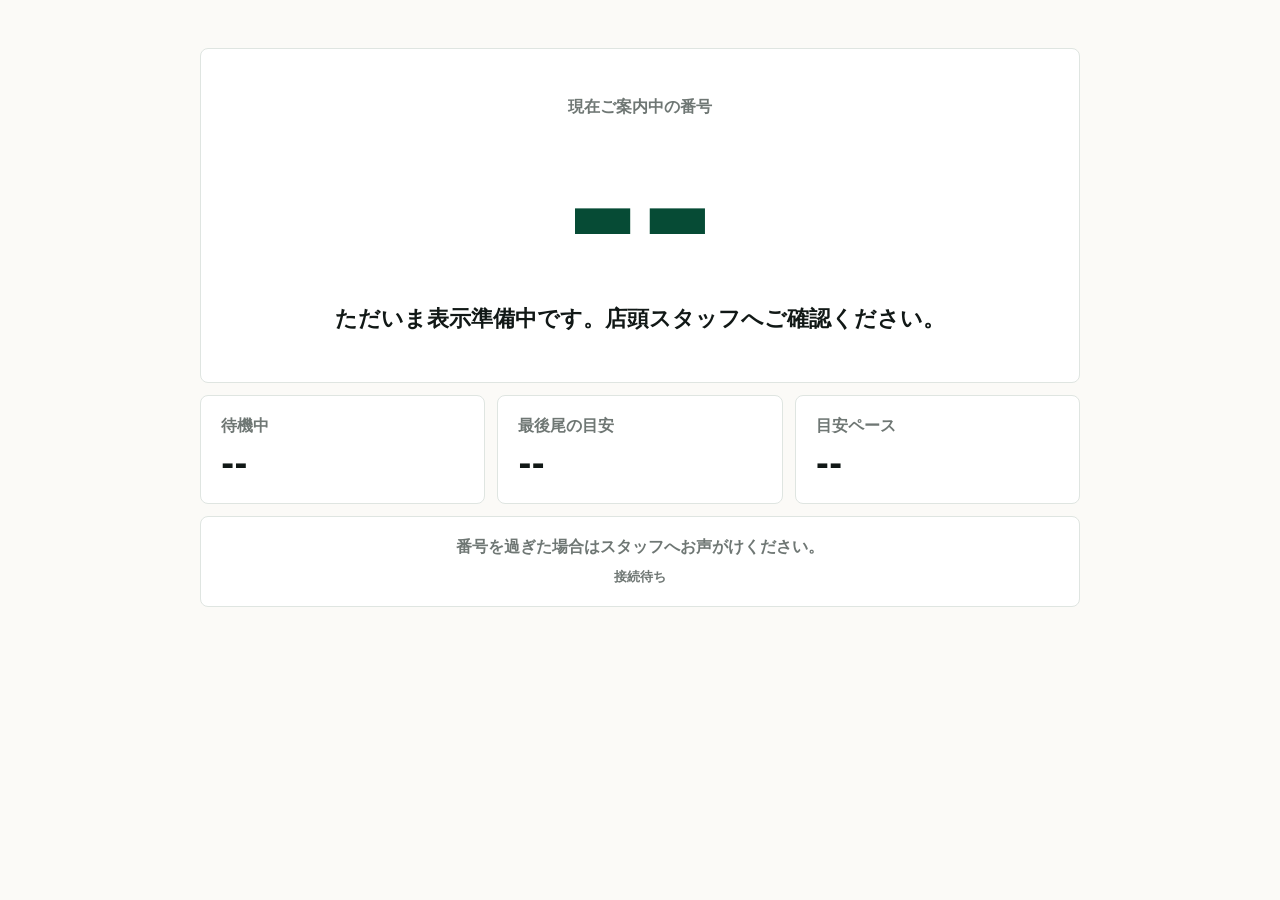
==== public.html @ 6aec29f8 "Bust browser cache for auth update" ====
<!doctype html>
<html lang="ja">
  <head>
    <meta charset="UTF-8" />
    <meta name="viewport" content="width=device-width, initial-scale=1.0" />
    <title>整理券 進行状況</title>
    <link rel="stylesheet" href="./public.css" />
  </head>
  <body>
    <main class="public-page">
      <section class="hero">
        <span>現在ご案内中の番号</span>
        <strong id="currentNumber">--</strong>
        <p id="message">番号が近づいたら受付へお越しください。</p>
      </section>

      <section class="status-grid">
        <article>
          <span>待機中</span>
          <strong id="waitingCount">--</strong>
        </article>
        <article>
          <span>最後尾の目安</span>
          <strong id="tailWait">--</strong>
        </article>
        <article>
          <span>目安ペース</span>
          <strong id="averagePace">--</strong>
        </article>
      </section>

      <section class="notice">
        <p>番号を過ぎた場合はスタッフへお声がけください。</p>
        <small id="updatedAt">更新待ち</small>
      </section>
    </main>

    <script src="./public.js?v=20260602-public-refresh"></script>
  </body>
</html>
---- public.css ----
:root {
  color-scheme: light;
  --green: #064b35;
  --muted: #6f7774;
  --line: #dfe5e1;
  --bg: #fbfaf7;
  --panel: #ffffff;
}

* {
  box-sizing: border-box;
}

body {
  margin: 0;
  min-height: 100vh;
  background: var(--bg);
  color: #111816;
  font-family:
    system-ui,
    -apple-system,
    BlinkMacSystemFont,
    "Segoe UI",
    sans-serif;
}

.public-page {
  margin: 0 auto;
  max-width: 920px;
  padding: 48px 20px;
}

.hero {
  align-items: center;
  background: var(--panel);
  border: 1px solid var(--line);
  border-radius: 8px;
  display: flex;
  flex-direction: column;
  gap: 12px;
  padding: 48px 20px;
  text-align: center;
}

.hero span,
.status-grid span,
.notice {
  color: var(--muted);
  font-weight: 800;
}

.hero strong {
  color: var(--green);
  font-size: clamp(96px, 22vw, 180px);
  line-height: 0.9;
}

.hero p {
  font-size: 22px;
  font-weight: 800;
  margin: 0;
}

.status-grid {
  display: grid;
  gap: 12px;
  grid-template-columns: repeat(3, 1fr);
  margin-top: 12px;
}

.status-grid article,
.notice {
  background: var(--panel);
  border: 1px solid var(--line);
  border-radius: 8px;
  padding: 20px;
}

.status-grid strong {
  display: block;
  font-size: 32px;
  margin-top: 8px;
}

.notice {
  margin-top: 12px;
  text-align: center;
}

.notice p {
  margin: 0 0 8px;
}

@media (max-width: 640px) {
  .status-grid {
    grid-template-columns: 1fr;
  }
}
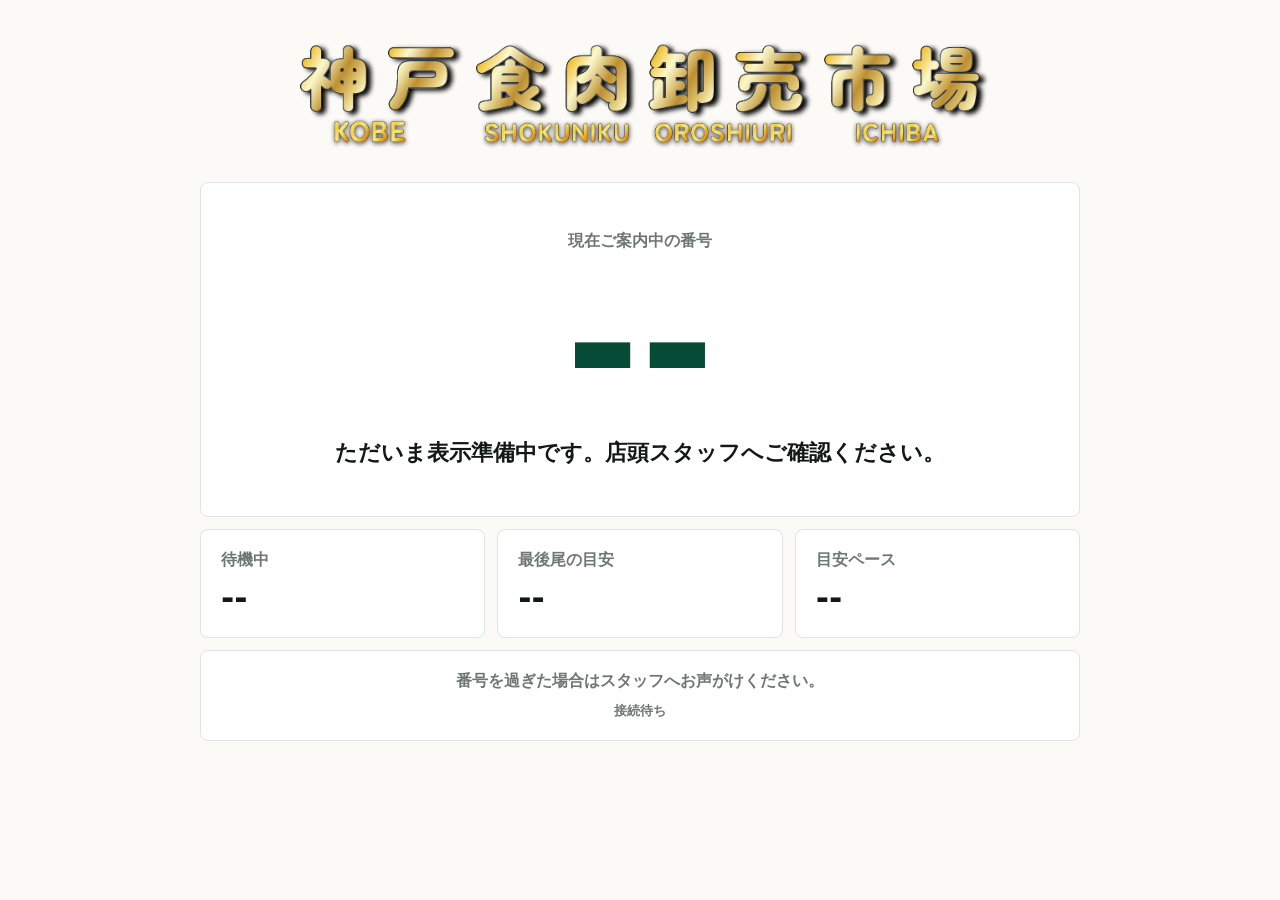
==== commit d48502a1: "Add logo to public status page" ====
--- a/public.html
+++ b/public.html
@@ -8,6 +8,10 @@
   </head>
   <body>
     <main class="public-page">
+      <header class="public-header">
+        <img src="./assets/kobe-shokuniku-logo.png" alt="神戸食肉卸売市場" />
+      </header>
+
       <section class="hero">
         <span>現在ご案内中の番号</span>
         <strong id="currentNumber">--</strong>
@@ -35,6 +39,6 @@
       </section>
     </main>
 
-    <script src="./public.js?v=20260602-public-refresh"></script>
+    <script src="./public.js?v=20260602-public-logo"></script>
   </body>
 </html>
--- a/public.css
+++ b/public.css
@@ -27,7 +27,20 @@
 .public-page {
   margin: 0 auto;
   max-width: 920px;
-  padding: 48px 20px;
+  padding: 32px 20px 48px;
+}
+
+.public-header {
+  align-items: center;
+  display: flex;
+  justify-content: center;
+  margin-bottom: 24px;
+}
+
+.public-header img {
+  display: block;
+  height: auto;
+  max-width: min(720px, 100%);
 }
 
 .hero {
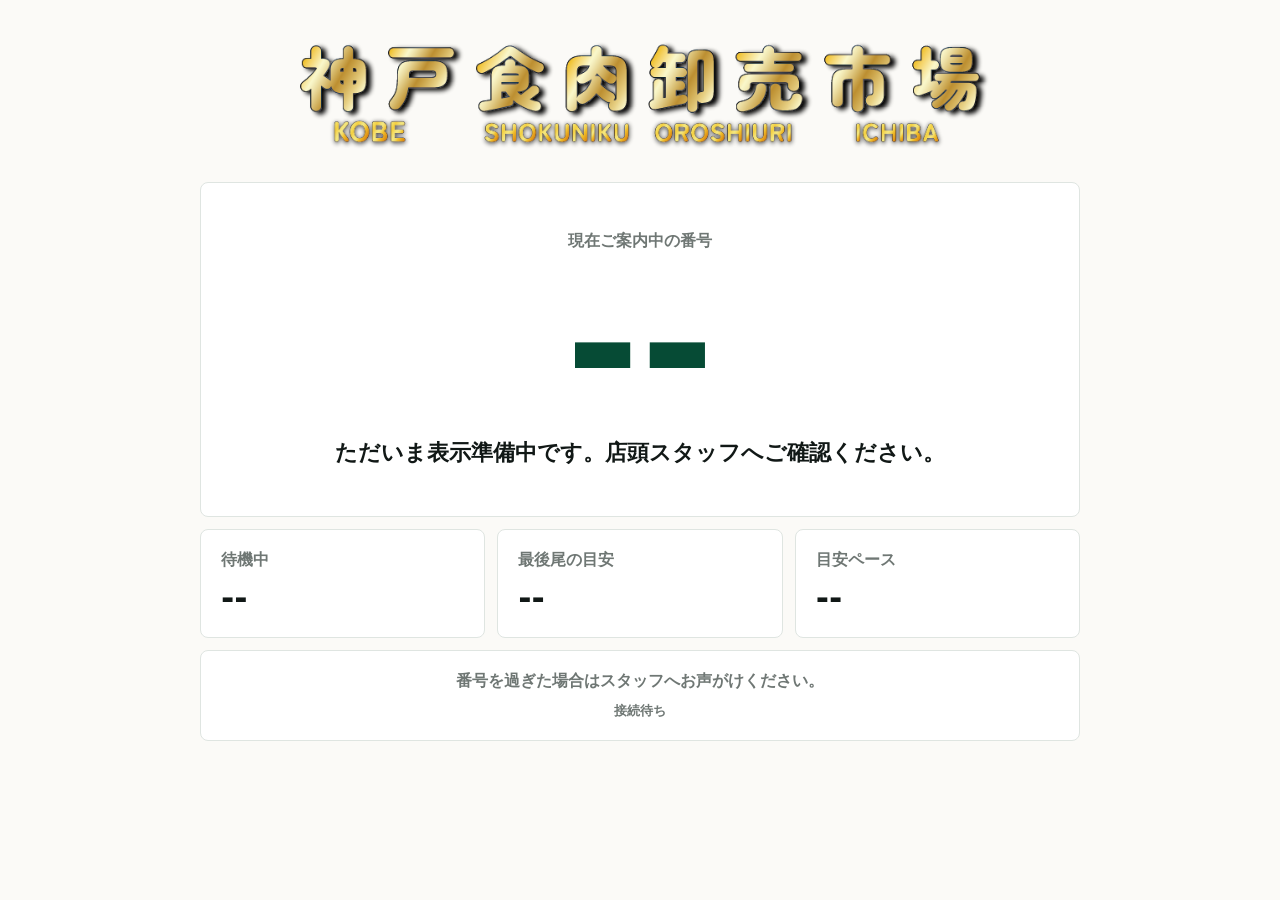
==== commit a24c8cc8: "Speed up public status endpoint" ====
--- a/public.html
+++ b/public.html
@@ -39,6 +39,6 @@
       </section>
     </main>
 
-    <script src="./public.js?v=20260602-public-logo"></script>
+    <script src="./public.js?v=20260605-public-fast"></script>
   </body>
 </html>
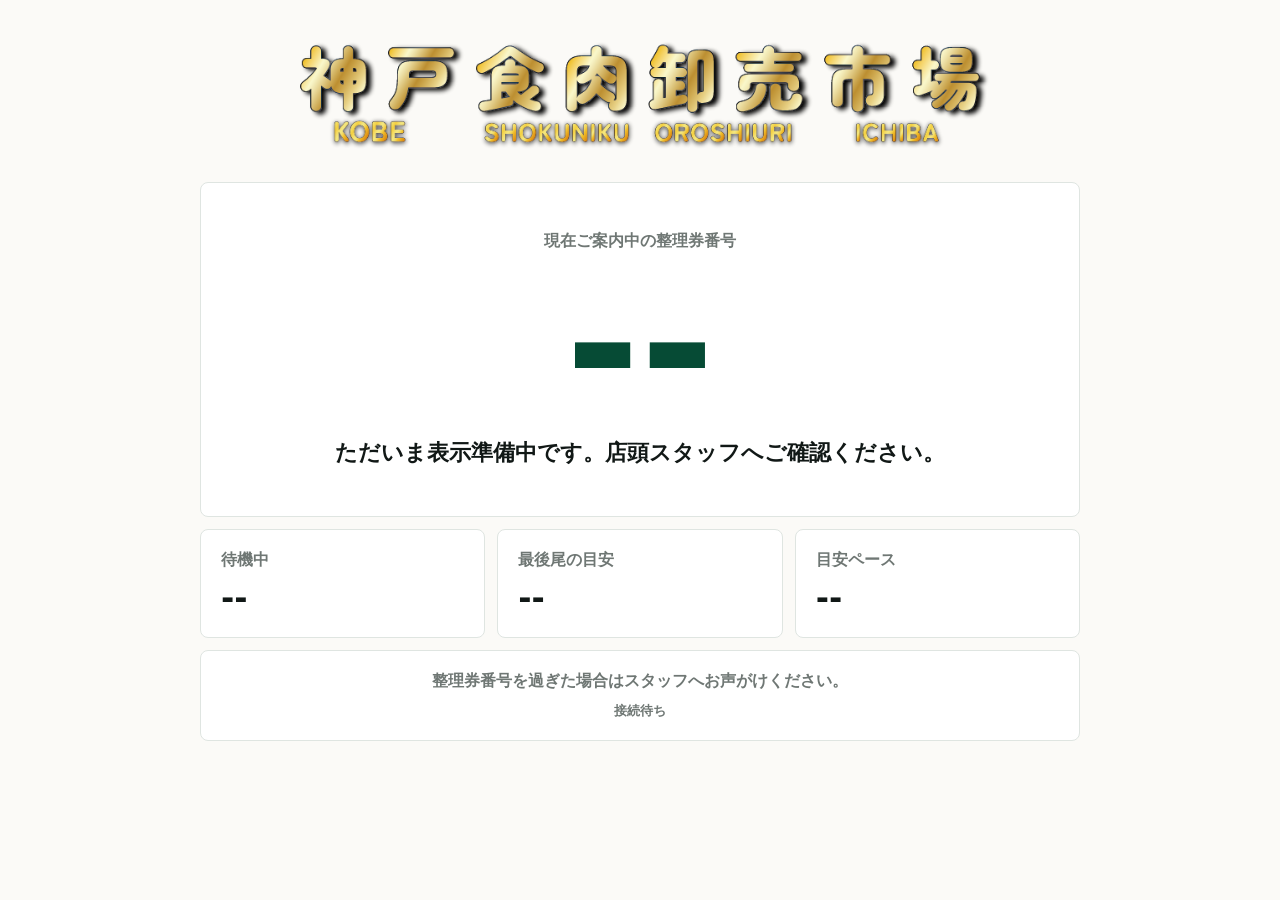
==== commit 80c7c0d8: "Show card numbers as ticket numbers" ====
--- a/public.html
+++ b/public.html
@@ -13,9 +13,9 @@
       </header>
 
       <section class="hero">
-        <span>現在ご案内中の番号</span>
+        <span>現在ご案内中の整理券番号</span>
         <strong id="currentNumber">--</strong>
-        <p id="message">番号が近づいたら受付へお越しください。</p>
+        <p id="message">整理券番号が近づいたら受付へお越しください。</p>
       </section>
 
       <section class="status-grid">
@@ -34,11 +34,11 @@
       </section>
 
       <section class="notice">
-        <p>番号を過ぎた場合はスタッフへお声がけください。</p>
+        <p>整理券番号を過ぎた場合はスタッフへお声がけください。</p>
         <small id="updatedAt">更新待ち</small>
       </section>
     </main>
 
-    <script src="./public.js?v=20260605-public-fast"></script>
+    <script src="./public.js?v=20260605-card-number-only"></script>
   </body>
 </html>
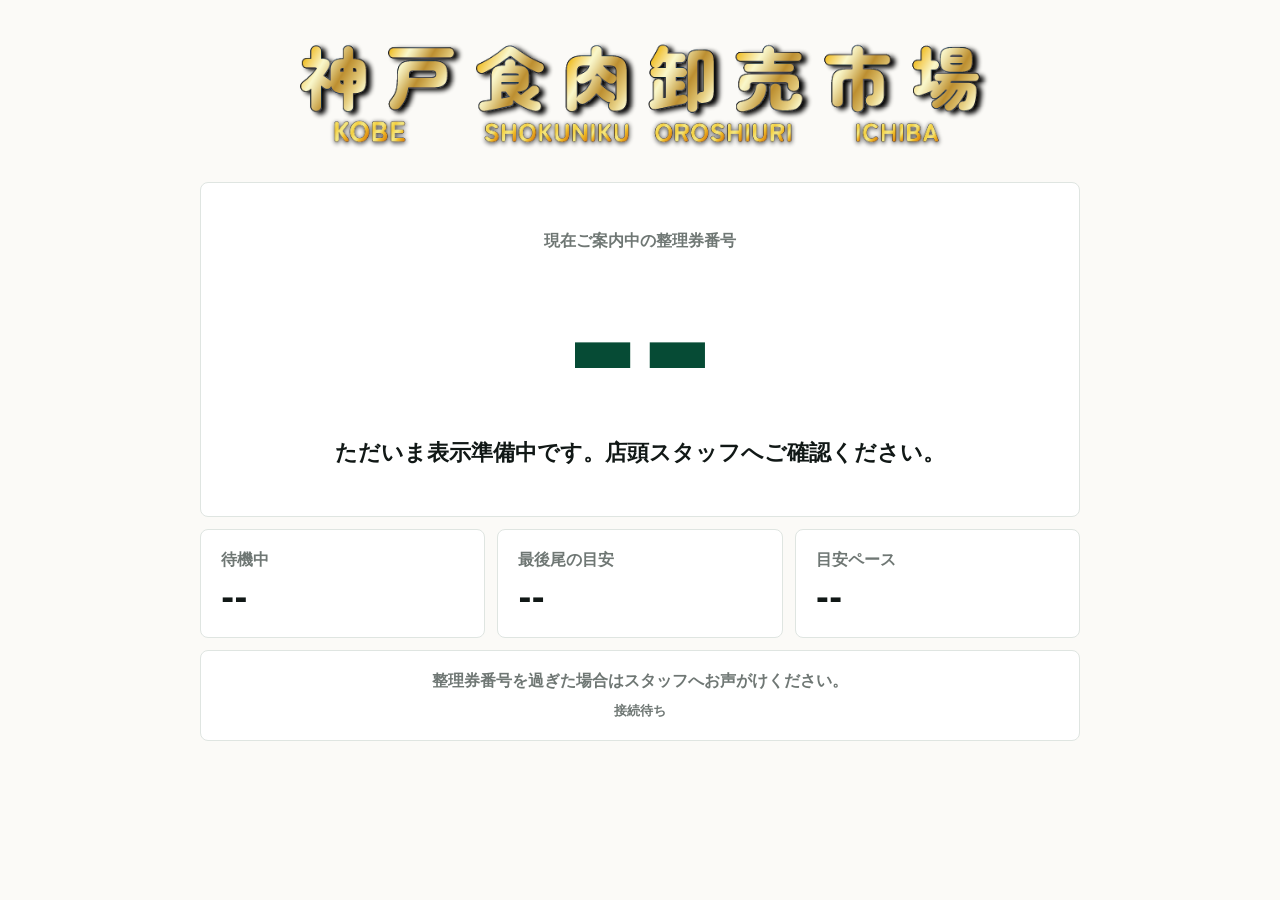
==== commit c445d5c4: "Limit public status polling" ====
--- a/public.html
+++ b/public.html
@@ -39,6 +39,6 @@
       </section>
     </main>
 
-    <script src="./public.js?v=20260605-card-number-only"></script>
+    <script src="./public.js?v=20260613-limited-polling"></script>
   </body>
 </html>
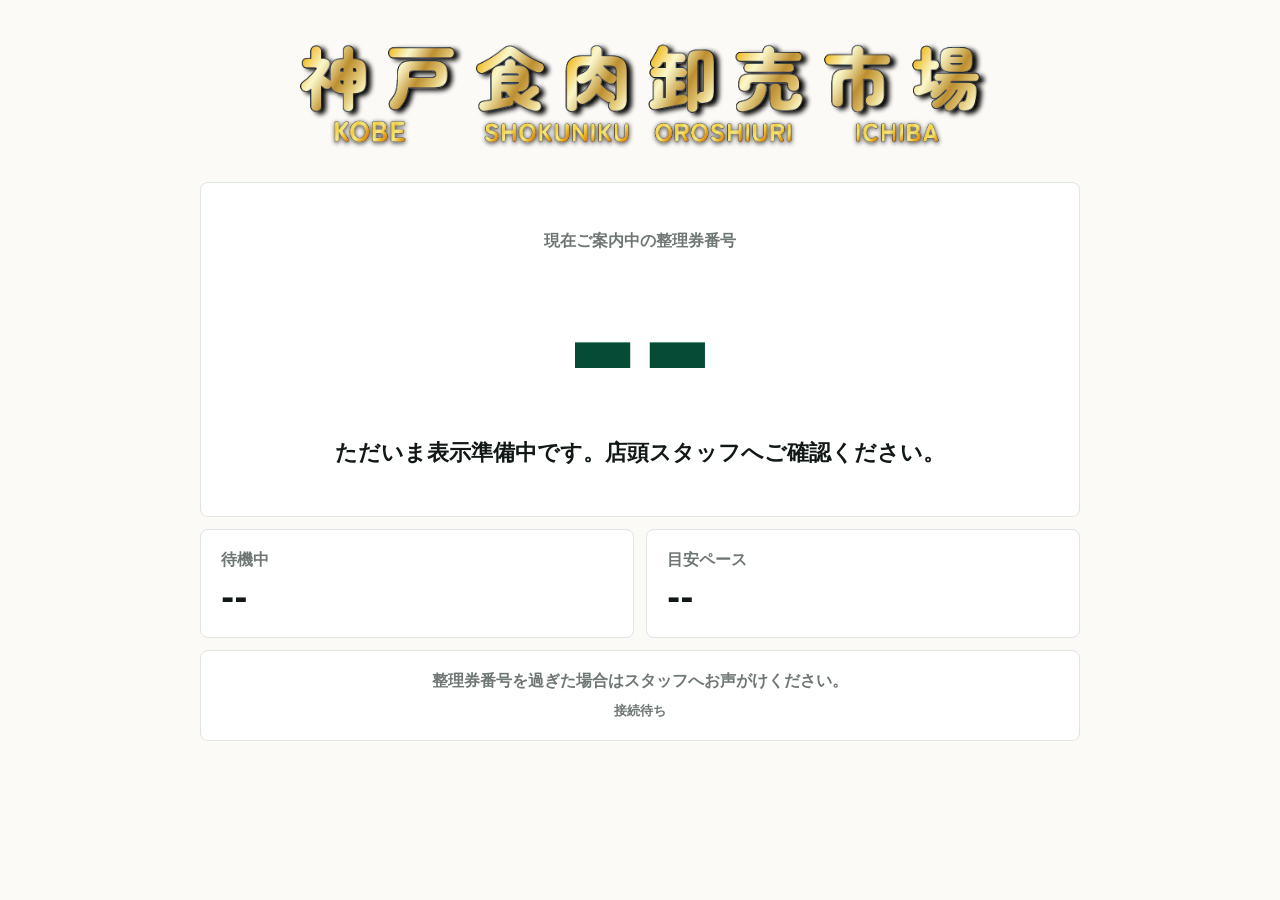
==== commit 5eecef92: "Stabilize guidance times and queue progress" ====
--- a/public.html
+++ b/public.html
@@ -24,10 +24,6 @@
           <strong id="waitingCount">--</strong>
         </article>
         <article>
-          <span>最後尾の目安</span>
-          <strong id="tailWait">--</strong>
-        </article>
-        <article>
           <span>目安ペース</span>
           <strong id="averagePace">--</strong>
         </article>
@@ -39,6 +35,6 @@
       </section>
     </main>
 
-    <script src="./public.js?v=20260613-limited-polling"></script>
+    <script src="./public.js?v=20260720-stable-progress"></script>
   </body>
 </html>
--- a/public.css
+++ b/public.css
@@ -77,7 +77,7 @@
 .status-grid {
   display: grid;
   gap: 12px;
-  grid-template-columns: repeat(3, 1fr);
+  grid-template-columns: repeat(2, 1fr);
   margin-top: 12px;
 }
 
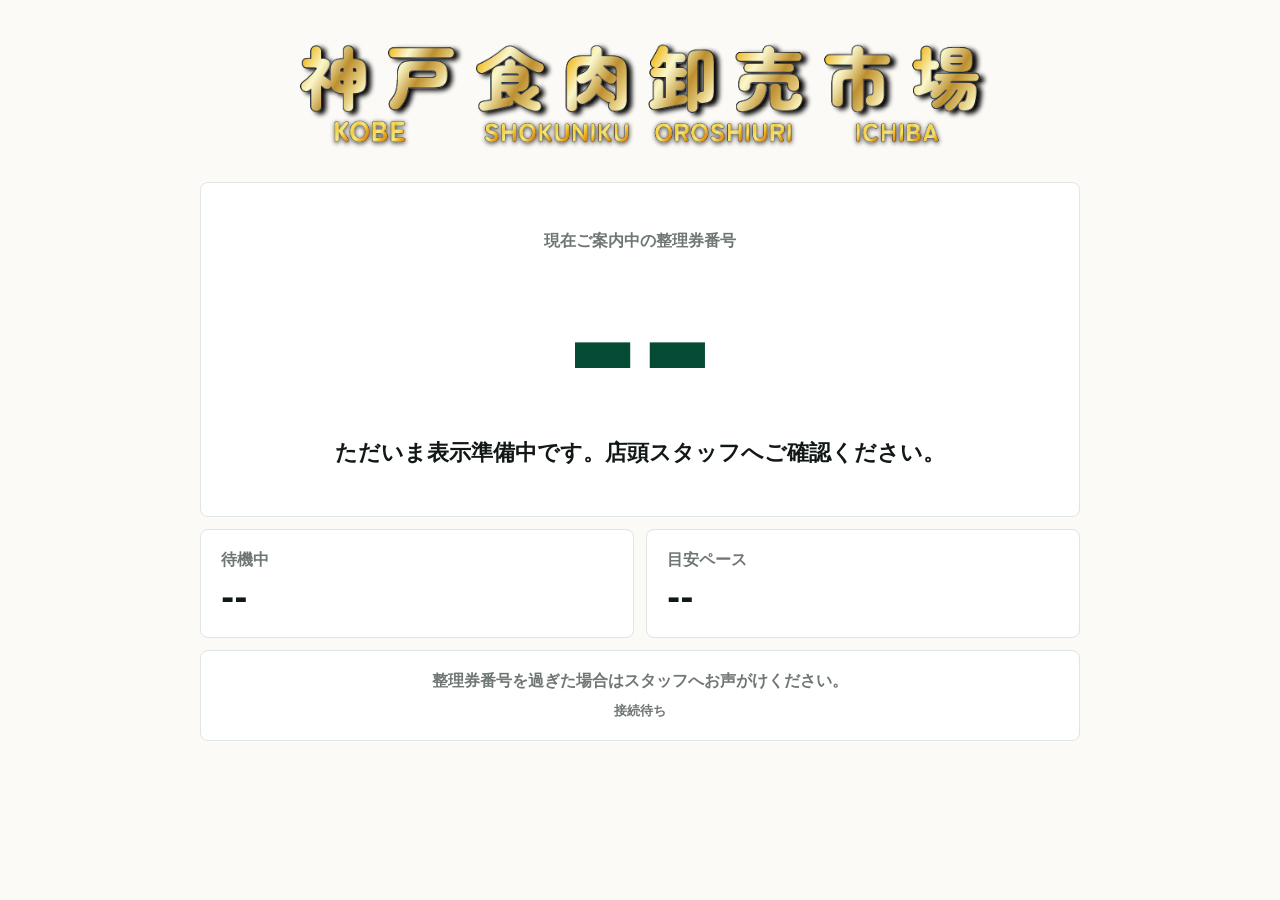
==== commit dabbbaa3: "Add personalized public countdown" ====
--- a/public.html
+++ b/public.html
@@ -4,13 +4,33 @@
     <meta charset="UTF-8" />
     <meta name="viewport" content="width=device-width, initial-scale=1.0" />
     <title>整理券 進行状況</title>
-    <link rel="stylesheet" href="./public.css" />
+    <link rel="stylesheet" href="./public.css?v=20260720-personal-countdown" />
   </head>
   <body>
     <main class="public-page">
       <header class="public-header">
         <img src="./assets/kobe-shokuniku-logo.png" alt="神戸食肉卸売市場" />
       </header>
+
+      <section class="personal-status" id="personalStatus" hidden>
+        <div class="personal-heading">
+          <span>お持ちの整理券</span>
+          <strong><b id="personalCardNumber">--</b>番</strong>
+        </div>
+        <div class="personal-times">
+          <div>
+            <span>お伝えしたお戻り時刻</span>
+            <strong id="promisedReturnTime">--</strong>
+            <small>この時刻は発券時から変わりません</small>
+          </div>
+          <div class="live-estimate">
+            <span>現在の進行状況</span>
+            <strong id="remainingEstimate">確認中</strong>
+            <small>5分単位の目安です</small>
+          </div>
+        </div>
+        <p id="personalMessage">現在の状況を確認しています。</p>
+      </section>
 
       <section class="hero">
         <span>現在ご案内中の整理券番号</span>
@@ -35,6 +55,7 @@
       </section>
     </main>
 
-    <script src="./public.js?v=20260720-stable-progress"></script>
+    <script src="./public-status-logic.js?v=20260720-personal-countdown"></script>
+    <script src="./public.js?v=20260720-personal-countdown"></script>
   </body>
 </html>
--- a/public.css
+++ b/public.css
@@ -43,6 +43,80 @@
   max-width: min(720px, 100%);
 }
 
+.personal-status {
+  background: var(--panel);
+  border: 1px solid var(--green);
+  border-radius: 8px;
+  margin-bottom: 12px;
+  padding: 28px;
+}
+
+.personal-heading {
+  align-items: center;
+  display: flex;
+  justify-content: space-between;
+}
+
+.personal-heading > span,
+.personal-times span {
+  color: var(--muted);
+  font-weight: 800;
+}
+
+.personal-heading > strong {
+  color: var(--green);
+  font-size: 24px;
+}
+
+.personal-heading b {
+  font-size: 48px;
+  line-height: 1;
+}
+
+.personal-times {
+  border-top: 1px solid var(--line);
+  display: grid;
+  gap: 0;
+  grid-template-columns: repeat(2, 1fr);
+  margin-top: 20px;
+  padding-top: 20px;
+}
+
+.personal-times > div {
+  padding-right: 24px;
+}
+
+.personal-times > div + div {
+  border-left: 1px solid var(--line);
+  padding-left: 24px;
+  padding-right: 0;
+}
+
+.personal-times strong {
+  display: block;
+  font-size: 34px;
+  margin-top: 6px;
+}
+
+.personal-times small {
+  color: var(--muted);
+  display: block;
+  margin-top: 4px;
+}
+
+.live-estimate strong {
+  color: var(--green);
+}
+
+.personal-status > p {
+  border-top: 1px solid var(--line);
+  font-size: 17px;
+  font-weight: 700;
+  line-height: 1.7;
+  margin: 20px 0 0;
+  padding-top: 18px;
+}
+
 .hero {
   align-items: center;
   background: var(--panel);
@@ -105,6 +179,30 @@
 }
 
 @media (max-width: 640px) {
+  .public-page {
+    padding-top: 20px;
+  }
+
+  .personal-status {
+    padding: 22px 18px;
+  }
+
+  .personal-times {
+    grid-template-columns: 1fr;
+  }
+
+  .personal-times > div {
+    padding-right: 0;
+  }
+
+  .personal-times > div + div {
+    border-left: 0;
+    border-top: 1px solid var(--line);
+    margin-top: 18px;
+    padding-left: 0;
+    padding-top: 18px;
+  }
+
   .status-grid {
     grid-template-columns: 1fr;
   }
